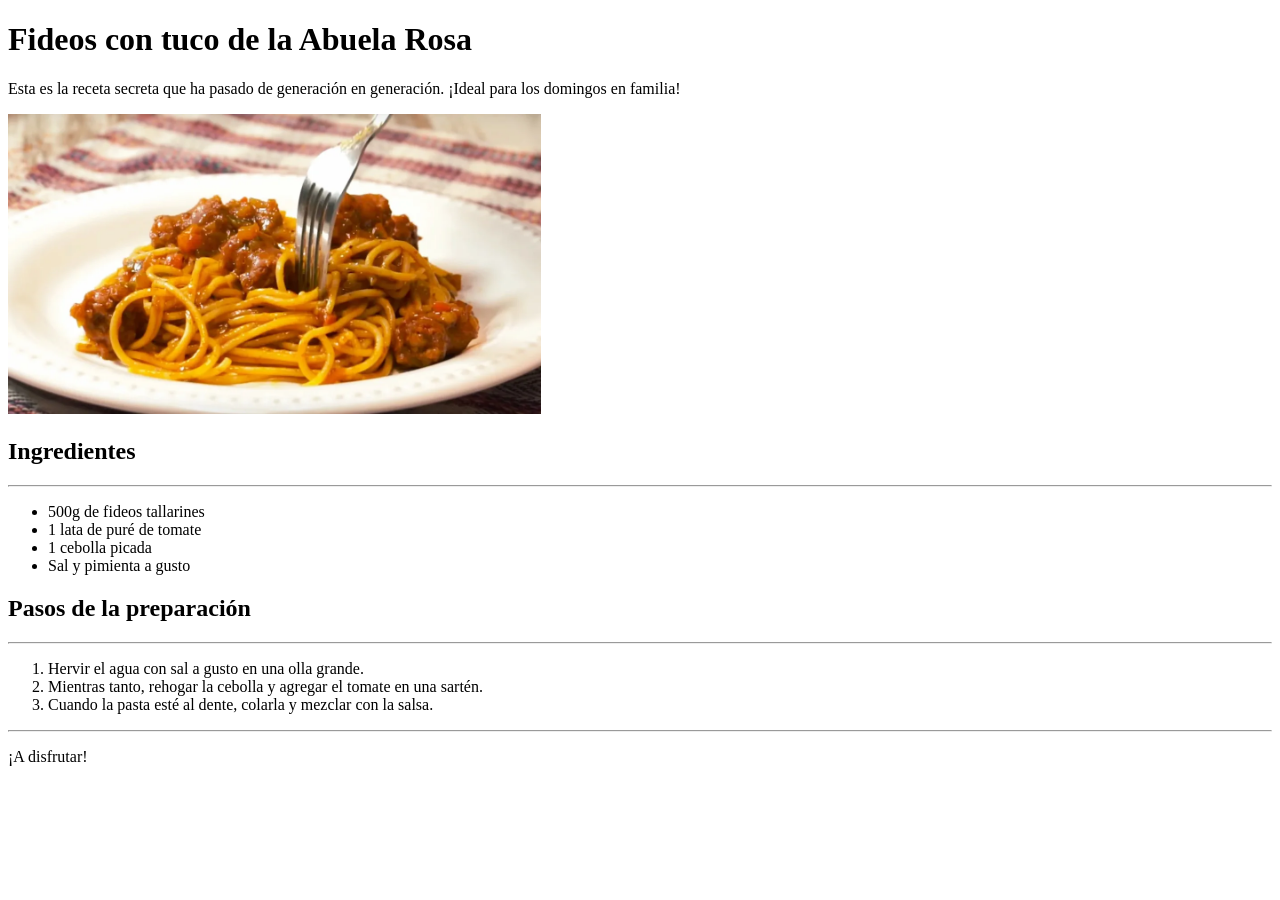
==== 01-Receta-Abuela/index.html @ 5f8b60fb "Receta de la ABuela finalizado" ====
<!DOCTYPE html>
<html lang="es">
<head>
    <meta charset="UTF-8">
    <meta name="viewport" content="width=device-width, initial-scale=1.0">
    <title>Recetas de la abuela: Fideos con Tuco</title>
</head>
<body>
    <h1>Fideos con tuco de la Abuela Rosa</h1>
    <p>Esta es la receta secreta que ha pasado de generación en generación. 
        ¡Ideal para los domingos en familia!</p>
    <main>
        <!--Entiendo que el main es la parte central a destacar, donde estaría la receta así 
        que lo dejo acá junto con la foto, que me pareció parte importante de la misma-->
        <section>
            <img src="assets/plato-final.jpg" alt="Foto de fideos con tuco" height="300" />
            <!--Nota: quería centrar la imágen y redondearle las puntas pero eso no
            pertenece a HTML puro así que la dejo así--> 
        </section>
        <section>
            <h2>Ingredientes</h2>
            <hr>
            <ul>
                <li>500g de fideos tallarines</li>
                <li>1 lata de puré de tomate</li>
                <li>1 cebolla picada</li>
                <li>Sal y pimienta a gusto</li>
            </ul>
        </section>
        <section>
            <h2>Pasos de la preparación</h2>
            <hr>
            <ol>
                <li>Hervir el agua con sal a gusto en una olla grande.</li>
                <li>Mientras tanto, rehogar la cebolla y agregar el tomate en una sartén.</li>
                <li>Cuando la pasta esté al dente, colarla y mezclar con la salsa.</li>
            </ol>
        </section>
        <hr>
        <p>¡A disfrutar!</p>
    </main>
</body>
</html>
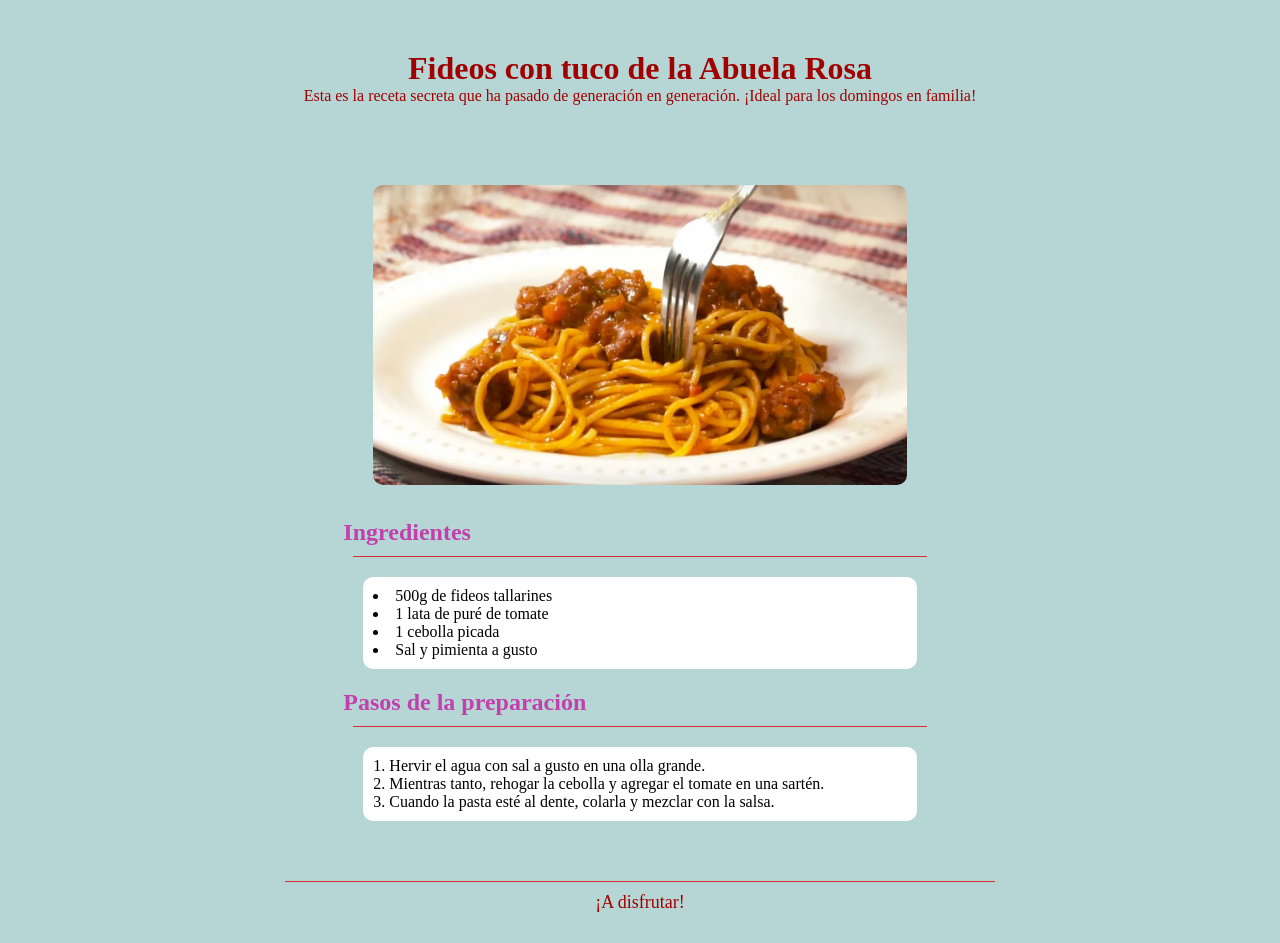
==== commit 808f8d6e: "Receta Abuela con CSS finalizada" ====
--- a/01-Receta-Abuela/index.html
+++ b/01-Receta-Abuela/index.html
@@ -4,40 +4,52 @@
     <meta charset="UTF-8">
     <meta name="viewport" content="width=device-width, initial-scale=1.0">
     <title>Recetas de la abuela: Fideos con Tuco</title>
+    <link rel="stylesheet" href="style.css">
 </head>
 <body>
+
+    <header class="header">
     <h1>Fideos con tuco de la Abuela Rosa</h1>
-    <p>Esta es la receta secreta que ha pasado de generación en generación. 
-        ¡Ideal para los domingos en familia!</p>
+    <p>Esta es la receta secreta que ha pasado de generación en generación. ¡Ideal para los domingos en familia!</p>
+    </header>
+
     <main>
         <!--Entiendo que el main es la parte central a destacar, donde estaría la receta así 
         que lo dejo acá junto con la foto, que me pareció parte importante de la misma-->
-        <section>
-            <img src="assets/plato-final.jpg" alt="Foto de fideos con tuco" height="300" />
+        <section >
+            <img src="assets/plato-final.jpg" alt="Foto de fideos con tuco" height="300" id="Plato" />
             <!--Nota: quería centrar la imágen y redondearle las puntas pero eso no
             pertenece a HTML puro así que la dejo así--> 
         </section>
         <section>
             <h2>Ingredientes</h2>
             <hr>
-            <ul>
-                <li>500g de fideos tallarines</li>
-                <li>1 lata de puré de tomate</li>
-                <li>1 cebolla picada</li>
-                <li>Sal y pimienta a gusto</li>
-            </ul>
+            <div>
+                <ul>
+                    <li>500g de fideos tallarines</li>
+                    <li>1 lata de puré de tomate</li>
+                    <li>1 cebolla picada</li>
+                    <li>Sal y pimienta a gusto</li>
+                </ul>
+            </div>
+            
         </section>
         <section>
             <h2>Pasos de la preparación</h2>
             <hr>
-            <ol>
-                <li>Hervir el agua con sal a gusto en una olla grande.</li>
-                <li>Mientras tanto, rehogar la cebolla y agregar el tomate en una sartén.</li>
-                <li>Cuando la pasta esté al dente, colarla y mezclar con la salsa.</li>
-            </ol>
+            <div>
+                <ol>
+                    <li>Hervir el agua con sal a gusto en una olla grande.</li>
+                    <li>Mientras tanto, rehogar la cebolla y agregar el tomate en una sartén.</li>
+                    <li>Cuando la pasta esté al dente, colarla y mezclar con la salsa.</li>
+                </ol>
+            </div>
         </section>
+    </main>
+    <footer>
         <hr>
         <p>¡A disfrutar!</p>
-    </main>
+    </footer>
 </body>
+
 </html>
--- a/01-Receta-Abuela/style.css
+++ b/01-Receta-Abuela/style.css
@@ -0,0 +1,55 @@
+* {
+  box-sizing: border-box;
+  margin: 0;
+  padding: 0;
+}
+
+body {
+    background-color: #b5d6d5 ;
+    color: rgb(161, 0, 0);
+    display: flex;
+    flex-direction: column;
+    align-items: center;
+    justify-content: center;
+}
+
+header{
+    text-align: center;
+    margin: 50px;
+}
+
+#Plato{
+    border-radius: 10px;
+    margin: 30px;
+}
+
+ul, ol{
+    list-style-position: inside;
+}
+
+
+div{
+    color: black;
+    margin: 20px;
+    background-color: white;
+    padding: 10px;
+    border: none;
+    border-radius: 10px;
+}
+
+h2{
+    color: #C240AB;
+}
+hr{
+    margin: 10px;
+    border: none;
+    height: 1px;
+    background-color: #D32F31;
+}
+
+footer{
+    margin: 30px;
+    width: 57%;
+    text-align: center;
+    font-size: large;
+}
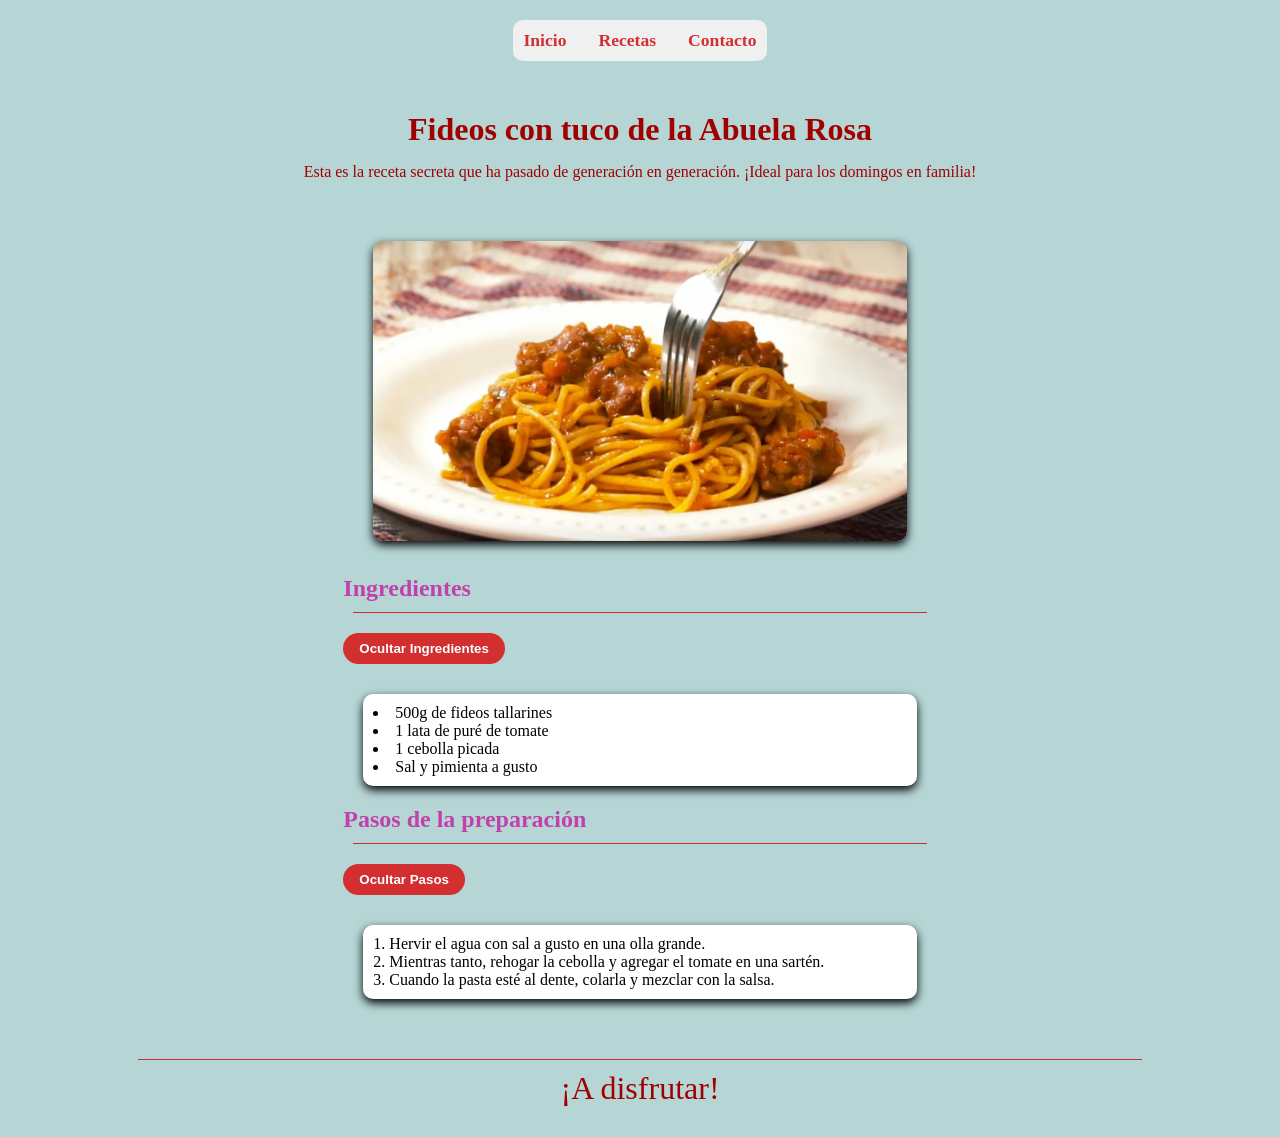
==== commit 3ee7a9df: "Javascript en todos los proyectos" ====
--- a/01-Receta-Abuela/index.html
+++ b/01-Receta-Abuela/index.html
@@ -5,6 +5,7 @@
     <meta name="viewport" content="width=device-width, initial-scale=1.0">
     <title>Recetas de la abuela: Fideos con Tuco</title>
     <link rel="stylesheet" href="style.css">
+    
 </head>
 <body>
 
@@ -50,6 +51,7 @@
         <hr>
         <p>¡A disfrutar!</p>
     </footer>
+    <script src="recetas.js"></script>
 </body>
 
 </html>
--- a/01-Receta-Abuela/style.css
+++ b/01-Receta-Abuela/style.css
@@ -4,52 +4,116 @@
   padding: 0;
 }
 
+/*  */
+
 body {
-    background-color: #b5d6d5 ;
-    color: rgb(161, 0, 0);
-    display: flex;
-    flex-direction: column;
-    align-items: center;
-    justify-content: center;
+    background-color: #b5d6d5 ; /* Color de fondo */
+    color: rgb(161, 0, 0); /* color de letras */
+    display: flex; /* activo flex */
+    flex-direction: column; /* Pogo la dirección del flex en modo columna para que esté todo
+    una cosa arriba de la otra */
+    align-items: center; /* Alineo todos los items de la columna al centro */
 }
 
 header{
-    text-align: center;
-    margin: 50px;
+    text-align: center; /* Alineo los textos del titulo y subtitulo al centro */
+    margin: 30px; /* Ale agrego margenes alrededor para que se vea más espaciado */
+}
+
+header h1 {
+  margin-bottom: 15px; /* Agrego margen inferior al titulo */
 }
 
 #Plato{
-    border-radius: 10px;
-    margin: 30px;
+    border-radius: 10px; /* redondeo las puntas d ela foto */
+    margin: 30px; /* le agrego margen a la foto */
+    box-shadow: 0 4px 10px rgba(0, 0, 0, 2); /* Agrego sombra a la imagen */
 }
 
 ul, ol{
-    list-style-position: inside;
+    list-style-position: inside; /* Como los estilos de lista quedaban afuera del cuadro del div
+    tuve que modificar esto para que queden dentro */
+}
+
+#Plato:hover{
+    transform: scale(1.02); /* Agrego un hover y uan transformación que agrande la "tarjeta"
+    en la que está la imágen*/
+}
+
+div{
+    color: black; /* cambai el color de las letras dentro de los divs */
+    margin: 20px; /* agrego amrgen al div */
+    background-color: white; /* le pongo fondo blanco */
+    padding: 10px; /* agrego espacio entre sus items */
+    border-radius: 10px; /* redondeo el borde del div */
+    box-shadow: 0 4px 10px rgba(0, 0, 0, 1); /* Agrego sombra a las cajas del div */
+}
+
+div:hover{
+    transform: scale(1.02); /* Los mismo que con la imagen, es un intento de darle forma de tarjeta
+    a los divs */
+}
+
+h2{
+    color: #C240AB; /* Cambio el color de los h2 */
+}
+
+hr{
+    margin: 10px; /* Agrego margen entre los hr y lo de alrededor */
+    border: none; /* Le quito el borde a los hr para darles luego color */
+    height: 1px; /* cambio la altura de los hr */
+    background-color: #D32F31; /* le agrego color a los hr, no reciben color con "color" */
+}
+
+footer{
+    margin: 30px; /* agrego amrgen al footer para que no se vea tan pegado */
+    width: 80%; /* expando el tamaño del footer, que quedaba muy corto y en el centro*/
+    text-align: center; /* alineo el texto al centro */
+    font-size: 2rem; /* aumento el tamaño de la fuente */
 }
 
 
-div{
-    color: black;
-    margin: 20px;
-    background-color: white;
+.tachado {
+    text-decoration: line-through;
+    color: #888;
+    opacity: 0.7;
+}
+
+.btn-toggle {
+    background-color: #D32F31;
+    color: white;
+    border: none;
+    padding: 8px 16px;
+    margin: 10px 0;
+    border-radius: 20px;
+    cursor: pointer;
+    font-weight: bold;
+    transition: 0.2s;
+}
+
+.btn-toggle:hover {
+    background-color: #b52b2d;
+    transform: scale(1.02);
+}
+
+nav {
+    display: flex;
+    justify-content: center;
+    gap: 2rem;
+    margin: 20px 0;
     padding: 10px;
-    border: none;
+    background-color: #f0f0f0;
     border-radius: 10px;
 }
 
-h2{
-    color: #C240AB;
-}
-hr{
-    margin: 10px;
-    border: none;
-    height: 1px;
-    background-color: #D32F31;
+nav a {
+    color: #D32F31;
+    text-decoration: none;
+    font-weight: bold;
+    font-size: 1.1rem;
 }
 
-footer{
-    margin: 30px;
-    width: 57%;
-    text-align: center;
-    font-size: large;
+nav a:hover {
+    text-decoration: underline;
+    color: #a02022;
 }
